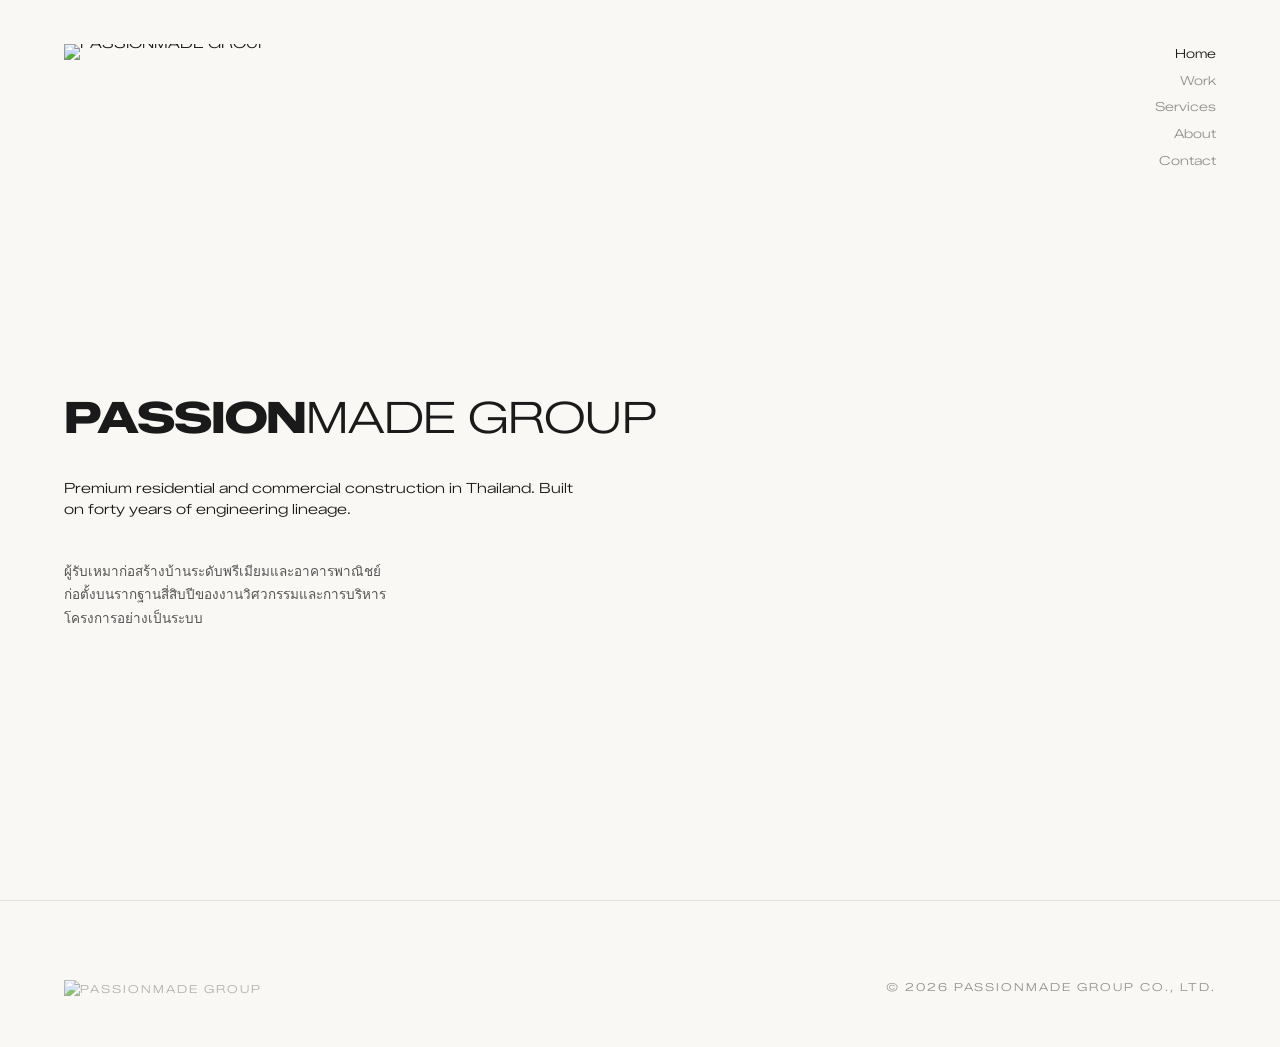
==== index.html @ 89d842db "Add files via upload" ====
<!doctype html>
<html lang="th">
<head>
<meta charset="utf-8">
<meta name="viewport" content="width=device-width, initial-scale=1">
<title>PASSIONMADE GROUP — Premium homes and commercial spaces, engineered.</title>
<link rel="icon" type="image/png" href="assets/logo-mark.png">
<link rel="preconnect" href="https://fonts.googleapis.com">
<link rel="preconnect" href="https://fonts.gstatic.com" crossorigin>
<link href="https://fonts.googleapis.com/css2?family=Zalando+Sans+Expanded:wght@300;500;900&display=swap" rel="stylesheet">
<link rel="stylesheet" href="site.css">
</head>
<body>

<header class="top-bar">
  <a href="index.html" class="brand" aria-label="PASSIONMADE GROUP — home">
    <img class="brand__mark" src="assets/logo-mark.png" alt="PASSIONMADE GROUP">
  </a>
  <nav class="top-nav" aria-label="Primary">
    <a href="index.html"    data-page="index.html">Home</a>
    <a href="work.html"     data-page="work.html">Work</a>
    <a href="services.html" data-page="services.html">Services</a>
    <a href="about.html"    data-page="about.html">About</a>
    <a href="contact.html"  data-page="contact.html">Contact</a>
  </nav>
</header>

<main class="page">
  <section class="intro">
    <div class="intro__inner">
      <h1 class="intro__wordmark"><span class="heavy">Passion</span>made Group</h1>
      <p class="intro__lede">
        Premium residential and commercial construction in Thailand. Built on forty years of engineering lineage.
      </p>
      <p class="intro__th">
        ผู้รับเหมาก่อสร้างบ้านระดับพรีเมียมและอาคารพาณิชย์ ก่อตั้งบนรากฐานสี่สิบปีของงานวิศวกรรมและการบริหารโครงการอย่างเป็นระบบ
      </p>
    </div>
  </section>
</main>

<footer class="foot">
  <a href="index.html" aria-label="PASSIONMADE GROUP — home">
    <img class="foot__mark" src="assets/logo-mark.png" alt="PASSIONMADE GROUP">
  </a>
  <span>© 2026 PASSIONMADE GROUP CO., LTD.</span>
</footer>

<script src="site.js"></script>
</body>
</html>
---- site.css ----
/* =========================================================
   PASSIONMADE GROUP — Shared stylesheet
   Used by all pages under /site/
   ========================================================= */

/* Fonts — local TTFs from design system */
@font-face {
  font-family: "Zalando Sans";
  src: url("fonts/ZalandoSans-Light.ttf") format("truetype");
  font-weight: 300; font-style: normal; font-display: swap;
}
@font-face {
  font-family: "Zalando Sans";
  src: url("fonts/ZalandoSans-Medium.ttf") format("truetype");
  font-weight: 500; font-style: normal; font-display: swap;
}
@font-face {
  font-family: "Zalando Sans";
  src: url("fonts/ZalandoSans-Bold.ttf") format("truetype");
  font-weight: 700; font-style: normal; font-display: swap;
}
@font-face {
  font-family: "Prompt";
  src: url("fonts/Prompt-Light.ttf") format("truetype");
  font-weight: 300; font-style: normal; font-display: swap;
}
@font-face {
  font-family: "Prompt";
  src: url("fonts/Prompt-Medium.ttf") format("truetype");
  font-weight: 500; font-style: normal; font-display: swap;
}

:root {
  --green: #013F32;
  --paper: #FAF8F4;
  --ink: #1A1A1A;
  --ink-2: #555555;
  --ink-3: #909090;
  --hairline: rgba(26, 26, 26, 0.10);

  --f-widescreen: "Zalando Sans Expanded", "Zalando Sans", "Helvetica Neue", Helvetica, Arial, sans-serif;
  --f-display: var(--f-widescreen);
  --f-body: var(--f-widescreen);
  --f-thai: "Prompt", "Zalando Sans", sans-serif;

  --ease: cubic-bezier(0.22, 1, 0.36, 1);
  --gutter: clamp(28px, 5vw, 80px);
}

* { box-sizing: border-box; margin: 0; padding: 0; }

html { scroll-behavior: smooth; }
@media (prefers-reduced-motion: reduce) {
  html { scroll-behavior: auto; }
  * { animation-duration: 0.001ms !important; transition-duration: 0.001ms !important; }
}

body {
  background: var(--paper);
  color: var(--ink);
  font-family: var(--f-body);
  font-weight: 300;
  font-size: 14px;
  line-height: 1.65;
  -webkit-font-smoothing: antialiased;
  -moz-osx-font-smoothing: grayscale;
  min-height: 100vh;
  display: flex;
  flex-direction: column;
}

img { display: block; max-width: 100%; height: auto; }
a { color: inherit; text-decoration: none; }
button { font: inherit; cursor: pointer; background: none; border: 0; color: inherit; }
ul { list-style: none; }

/* Page fade-in */
.page {
  opacity: 0;
  animation: pageIn 600ms var(--ease) forwards;
}
@keyframes pageIn { to { opacity: 1; } }
@media (prefers-reduced-motion: reduce) {
  .page { opacity: 1; animation: none; }
}

/* =========================================================
   TOP BAR
   ========================================================= */
.top-bar {
  position: fixed;
  top: 0; left: 0; right: 0;
  z-index: 50;
  padding: clamp(24px, 3.6vw, 44px) var(--gutter);
  display: flex;
  justify-content: space-between;
  align-items: flex-start;
  gap: 24px;
  pointer-events: none;
  background: transparent;
}
.top-bar > * { pointer-events: auto; }

.brand {
  display: inline-flex;
  align-items: center;
  line-height: 0;
}
.brand__mark {
  height: 22px;
  width: auto;
  display: block;
}

.top-nav {
  display: flex;
  flex-direction: column;
  align-items: flex-end;
  gap: 6px;
}
.top-nav a {
  font-family: var(--f-widescreen);
  font-size: 12.5px;
  font-weight: 300;
  letter-spacing: 0;
  color: var(--ink-3);
  transition: color 240ms var(--ease);
}
.top-nav a:hover,
.top-nav a.is-active {
  color: var(--ink);
}

/* =========================================================
   PAGE SHELL
   ========================================================= */
main.page {
  flex: 1;
  display: flex;
  flex-direction: column;
}

.section {
  max-width: 1600px;
  margin: 0 auto;
  width: 100%;
  padding: clamp(96px, 13vh, 140px) var(--gutter) clamp(64px, 8vh, 96px);
}
.section__head {
  margin-bottom: clamp(40px, 6vw, 72px);
}
.section__label {
  font-family: var(--f-widescreen);
  font-size: 14px;
  font-weight: 300;
  letter-spacing: 0.18em;
  text-transform: uppercase;
  color: var(--ink);
}
/* Smaller label for subsections within a page (e.g. side-rail headings) */
.sub__label {
  font-family: var(--f-widescreen);
  font-size: 14px;
  font-weight: 300;
  letter-spacing: 0.18em;
  text-transform: uppercase;
  color: var(--ink);
}

.eyebrow {
  font-family: var(--f-widescreen);
  font-size: 11.5px;
  font-weight: 300;
  letter-spacing: 0.18em;
  text-transform: uppercase;
  color: var(--ink);
}

/* =========================================================
   INTRO (index.html)
   ========================================================= */
.intro {
  flex: 1;
  min-height: 100vh;
  min-height: 100svh;
  padding: clamp(180px, 28vh, 360px) var(--gutter) clamp(96px, 14vh, 160px);
  display: flex;
  flex-direction: column;
  justify-content: center;
  max-width: 1600px;
  margin: 0 auto;
  width: 100%;
}
.intro__inner {
  display: flex;
  flex-direction: column;
  gap: clamp(24px, 3vw, 40px);
}
.intro__wordmark {
  font-family: var(--f-widescreen);
  font-size: clamp(28px, 3.4vw, 52px);
  line-height: 1;
  letter-spacing: -0.02em;
  color: var(--ink);
  text-transform: uppercase;
  font-weight: 300;
}
.intro__wordmark .heavy { font-weight: 900; letter-spacing: -0.025em; }
.intro__lede {
  font-family: var(--f-widescreen);
  font-size: clamp(14px, 1.1vw, 17px);
  font-weight: 300;
  line-height: 1.55;
  color: var(--ink);
  max-width: 44ch;
}
.intro__th {
  font-family: var(--f-thai);
  font-size: clamp(13.5px, 1.05vw, 15.5px);
  font-weight: 300;
  line-height: 1.75;
  color: var(--ink-2);
  max-width: 44ch;
}

/* =========================================================
   WORK (work.html) — case-study blocks
   ========================================================= */
.case {
  display: grid;
  grid-template-columns: minmax(220px, 1fr) 2fr 2fr;
  gap: clamp(20px, 3vw, 48px);
  align-items: start;
  padding: clamp(64px, 10vw, 160px) 0;
  border-top: 1px solid var(--hairline);
}
/* Foundation cases — single image, same width as a Selected-work image
   (sits in column 2; column 3 stays empty as breathing space). */
.case--single {
  grid-template-columns: minmax(220px, 1fr) 2fr 2fr;
}
.case--single .case__media {
  grid-column: 2 / 3;
}
/* Section group label — sits between groups of cases */
.cases__group-label {
  display: flex;
  align-items: baseline;
  justify-content: space-between;
  gap: 24px;
  margin: clamp(80px, 12vw, 160px) 0 clamp(28px, 3vw, 44px);
  padding-top: clamp(28px, 3vw, 44px);
  border-top: 1px solid var(--ink);
}
.cases__group-label:first-child { margin-top: 0; }
.cases__group-label .label {
  font-family: var(--f-widescreen);
  font-size: 14px;
  font-weight: 300;
  letter-spacing: 0.18em;
  text-transform: uppercase;
  color: var(--ink);
  line-height: 1;
}
.cases__group-label .note {
  font-family: var(--f-thai);
  font-size: 13px;
  font-weight: 300;
  color: var(--ink-2);
  max-width: 40ch;
  text-align: right;
}
/* When a case directly follows a group-label, drop its top border
   (the group-label already provides it) */
.cases__group-label + .case { border-top: 0; padding-top: clamp(28px, 4vw, 56px); }
.case:first-of-type { border-top: 0; }


.case__text {
  display: flex;
  flex-direction: column;
  gap: 28px;
  position: sticky;
  top: 76px;
}
.case__title {
  font-family: var(--f-widescreen);
  font-size: 12px;
  font-weight: 300;
  letter-spacing: 0.22em;
  text-transform: uppercase;
  color: var(--ink);
}
.case__body {
  display: flex;
  flex-direction: column;
  gap: 14px;
  font-family: var(--f-thai);
  font-size: 14px;
  font-weight: 300;
  line-height: 1.75;
  color: var(--ink-2);
  max-width: 36ch;
}
.case__meta {
  display: flex;
  flex-direction: column;
  gap: 14px;
}
.case__meta .row {
  display: flex;
  flex-direction: column;
  gap: 2px;
}
.case__meta .k {
  font-family: var(--f-widescreen);
  font-size: 11px;
  font-weight: 300;
  letter-spacing: 0.18em;
  text-transform: uppercase;
  color: var(--ink-3);
}
.case__meta .v {
  font-family: var(--f-widescreen);
  font-size: 13.5px;
  font-weight: 300;
  color: var(--ink);
}
.case__meta .v.th { font-family: var(--f-thai); color: var(--ink); }

.case__media {
  overflow: hidden;
  aspect-ratio: 4/5;
  background: rgba(26, 26, 26, 0.035);
  border: 1px solid var(--hairline);
}
.case__media img {
  width: 100%;
  height: 100%;
  object-fit: cover;
  transition: transform 900ms var(--ease);
}
.case:hover .case__media img { transform: scale(1.02); }

/* =========================================================
   SERVICES (services.html)
   ========================================================= */
.services-grid {
  display: grid;
  grid-template-columns: minmax(220px, 1fr) 3fr;
  gap: clamp(24px, 4vw, 64px);
  align-items: start;
  border-top: 1px solid var(--ink);
  padding-top: clamp(48px, 6vw, 80px);
}
.services-grid__head {
  position: sticky;
  top: 76px;
  display: flex;
  flex-direction: column;
  gap: 16px;
}
.services-grid__head .lede {
  font-family: var(--f-thai);
  font-size: 13.5px;
  font-weight: 300;
  line-height: 1.7;
  color: var(--ink-2);
  max-width: 28ch;
}
.services-list { display: flex; flex-direction: column; }
.services-list li {
  border-top: 1px solid var(--hairline);
}
.services-list li:last-child { border-bottom: 1px solid var(--hairline); }
.services-list a {
  display: grid;
  grid-template-columns: 40px 1fr;
  gap: 24px;
  align-items: baseline;
  padding: clamp(20px, 2vw, 28px) 0;
  font-family: var(--f-widescreen);
  font-weight: 300;
  font-size: clamp(20px, 2vw, 28px);
  letter-spacing: -0.01em;
  color: var(--ink);
  transition: color 240ms var(--ease);
}
.services-list a:hover { color: var(--green); }
.services-list .num {
  font-family: var(--f-widescreen);
  font-size: 12px;
  font-weight: 300;
  letter-spacing: 0.12em;
  color: var(--ink-3);
}
.services-list .arrow {
  font-size: 16px;
  color: var(--ink-3);
  transition: transform 320ms var(--ease), color 240ms var(--ease);
}
.services-list a:hover .arrow { transform: translateX(6px); color: var(--green); }

/* =========================================================
   ABOUT (about.html)
   ========================================================= */
.about-grid {
  display: grid;
  grid-template-columns: minmax(220px, 1fr) 3fr;
  gap: clamp(24px, 4vw, 64px);
  align-items: start;
  border-top: 1px solid var(--ink);
  padding-top: clamp(48px, 6vw, 80px);
}
.about-grid__label {
  position: sticky;
  top: 76px;
}
.about-col {
  display: flex;
  flex-direction: column;
  gap: 22px;
  max-width: 64ch;
}
.about-lede {
  font-family: var(--f-widescreen);
  font-size: clamp(22px, 2.2vw, 30px);
  font-weight: 300;
  line-height: 1.35;
  letter-spacing: -0.005em;
  color: var(--ink);
}
.about-lede .em {
  color: var(--green);
  font-style: italic;
}
.about-body {
  display: flex;
  flex-direction: column;
  gap: 14px;
  font-family: var(--f-thai);
  font-weight: 300;
  font-size: 14.5px;
  line-height: 1.75;
  color: var(--ink-2);
}
.about-body .em {
  color: var(--ink);
  font-weight: 500;
}

/* =========================================================
   CONTACT (contact.html)
   ========================================================= */
.contact-grid {
  display: grid;
  grid-template-columns: minmax(220px, 1fr) 3fr;
  gap: clamp(24px, 4vw, 64px);
  align-items: start;
  border-top: 1px solid var(--ink);
  padding-top: clamp(48px, 6vw, 80px);
}
.contact-grid__label {
  position: sticky;
  top: 76px;
}
.contact-cols {
  display: grid;
  grid-template-columns: 1fr 1fr;
  gap: clamp(40px, 5vw, 80px);
  max-width: 800px;
}
.contact-addr {
  display: flex;
  flex-direction: column;
  gap: 28px;
}
.contact-addr .block {
  display: flex;
  flex-direction: column;
  gap: 6px;
}
.contact-addr .k {
  font-family: var(--f-widescreen);
  font-size: 12px;
  font-weight: 300;
  color: var(--ink);
}
.contact-addr p,
.contact-addr a {
  font-family: var(--f-body);
  font-weight: 300;
  font-size: 14px;
  line-height: 1.55;
  color: var(--ink-2);
}
.contact-addr p.th { font-family: var(--f-thai); }
.contact-addr a {
  border-bottom: 1px solid transparent;
  transition: color 240ms var(--ease), border-color 240ms var(--ease);
}
.contact-addr a:hover { color: var(--green); border-bottom-color: var(--green); }

.contact-form {
  display: flex;
  flex-direction: column;
  gap: 22px;
}
.field { display: flex; flex-direction: column; gap: 6px; }
.field label {
  font-family: var(--f-widescreen);
  font-size: 12px;
  font-weight: 300;
  color: var(--ink);
}
.field input,
.field textarea {
  font-family: var(--f-body);
  font-size: 14px;
  font-weight: 300;
  color: var(--ink);
  background: transparent;
  border: 0;
  border-bottom: 1px solid var(--hairline);
  padding: 6px 0 10px;
  width: 100%;
  outline: none;
  resize: none;
  line-height: 1.5;
  transition: border-color 240ms var(--ease);
}
.field input::placeholder,
.field textarea::placeholder {
  color: var(--ink-3);
  font-family: var(--f-thai);
}
.field input:focus,
.field textarea:focus { border-bottom-color: var(--ink); }
.field textarea { min-height: 64px; }

.form-submit {
  align-self: flex-start;
  display: inline-flex;
  align-items: center;
  gap: 10px;
  margin-top: 6px;
  padding: 4px 0;
  font-family: var(--f-widescreen);
  font-size: 12px;
  font-weight: 300;
  letter-spacing: 0.18em;
  text-transform: uppercase;
  color: var(--ink);
  border-bottom: 1px solid var(--ink);
  transition: color 240ms var(--ease), border-color 240ms var(--ease), gap 240ms var(--ease);
}
.form-submit:hover { color: var(--green); border-bottom-color: var(--green); gap: 16px; }
.form-success {
  margin-top: 6px;
  display: none;
  font-family: var(--f-thai);
  font-size: 13.5px;
  font-weight: 300;
  color: var(--green);
}
.form-success.is-shown { display: block; }

/* =========================================================
   FOOTER
   ========================================================= */
.foot {
  max-width: 1600px;
  margin: 0 auto;
  width: 100%;
  padding: clamp(48px, 6vw, 80px) var(--gutter) clamp(36px, 4vw, 56px);
  display: flex;
  justify-content: space-between;
  align-items: flex-end;
  gap: 24px;
  border-top: 1px solid var(--hairline);
  font-family: var(--f-widescreen);
  font-size: 11px;
  font-weight: 300;
  letter-spacing: 0.18em;
  text-transform: uppercase;
  color: var(--ink-3);
}
.foot__mark {
  height: 16px;
  width: auto;
  opacity: 0.7;
}

/* =========================================================
   Responsive
   ========================================================= */
@media (max-width: 900px) {
  .case { grid-template-columns: 1fr 1fr; }
  .case__text { grid-column: 1 / -1; position: static; }
}
@media (max-width: 640px) {
  .case { grid-template-columns: 1fr; gap: 24px; }
  .case__media { aspect-ratio: 4/3; }
  .services-grid,
  .about-grid,
  .contact-grid { grid-template-columns: 1fr; }
  .services-grid__head,
  .about-grid__label,
  .contact-grid__label { position: static; }
  .contact-cols { grid-template-columns: 1fr; }
  .foot { flex-direction: column; align-items: flex-start; gap: 16px; }
}
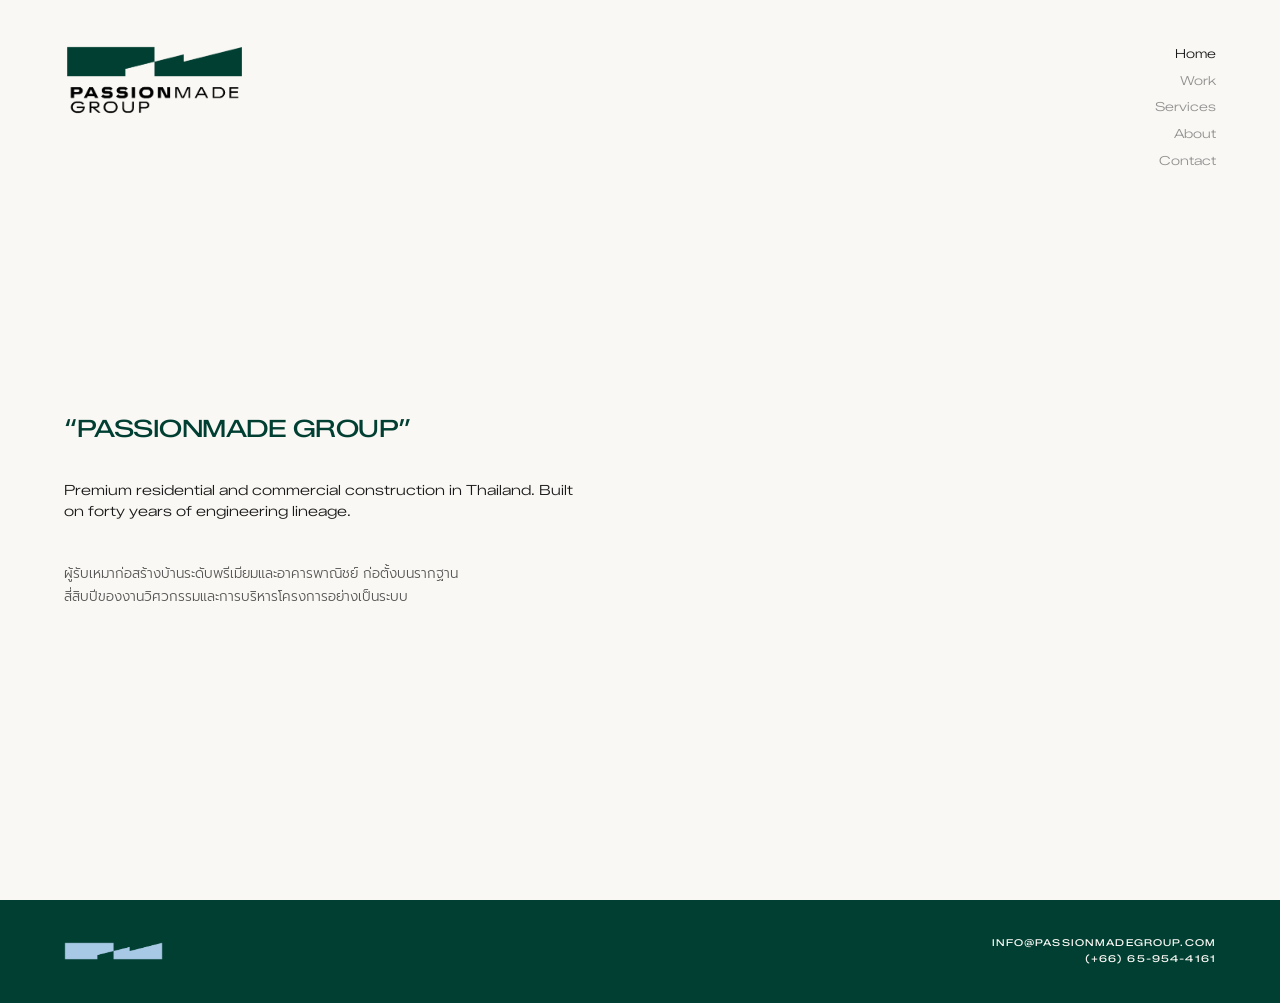
==== commit a5678385: "Add files via upload" ====
--- a/index.html
+++ b/index.html
@@ -13,8 +13,8 @@
 <body>
 
 <header class="top-bar">
-  <a href="index.html" class="brand" aria-label="PASSIONMADE GROUP — home">
-    <img class="brand__mark" src="assets/logo-mark.png" alt="PASSIONMADE GROUP">
+  <a href="index.html" class="brand brand--lockup" aria-label="PASSIONMADE GROUP — home">
+    <img class="brand__mark" src="assets/logo-lockup-green.png" alt="PASSIONMADE GROUP">
   </a>
   <nav class="top-nav" aria-label="Primary">
     <a href="index.html"    data-page="index.html">Home</a>
@@ -28,7 +28,7 @@
 <main class="page">
   <section class="intro">
     <div class="intro__inner">
-      <h1 class="intro__wordmark"><span class="heavy">Passion</span>made Group</h1>
+      <h1 class="intro__wordmark">“PASSIONMADE GROUP”</h1>
       <p class="intro__lede">
         Premium residential and commercial construction in Thailand. Built on forty years of engineering lineage.
       </p>
@@ -40,10 +40,15 @@
 </main>
 
 <footer class="foot">
-  <a href="index.html" aria-label="PASSIONMADE GROUP — home">
-    <img class="foot__mark" src="assets/logo-mark.png" alt="PASSIONMADE GROUP">
-  </a>
-  <span>© 2026 PASSIONMADE GROUP CO., LTD.</span>
+  <div class="foot__inner">
+    <a href="index.html" class="foot__brand" aria-label="PASSIONMADE GROUP — home">
+      <img class="foot__mark" src="assets/logo-mark-blue-clean.png" alt="PASSIONMADE GROUP">
+    </a>
+    <div class="foot__col" style="align-items: flex-end; text-align: right;">
+      <a href="mailto:info@passionmadegroup.com">info@passionmadegroup.com</a>
+      <a href="tel:+66659544161">(+66) 65-954-4161</a>
+    </div>
+  </div>
 </footer>
 
 <script src="site.js"></script>
--- a/site.css
+++ b/site.css
@@ -107,9 +107,16 @@
   line-height: 0;
 }
 .brand__mark {
-  height: 22px;
+  /* Per brand CI — mark is 6:1; height 32px keeps the bar balanced */
+  height: 32px;
   width: auto;
+  flex: none;
+  object-fit: contain;
   display: block;
+}
+/* On the Home page only, show the full lockup (mark + wordmark) instead */
+.brand--lockup .brand__mark {
+  height: 72px;
 }
 
 .top-nav {
@@ -151,8 +158,8 @@
 }
 .section__label {
   font-family: var(--f-widescreen);
-  font-size: 14px;
-  font-weight: 300;
+  font-size: 18px;
+  font-weight: 500;
   letter-spacing: 0.18em;
   text-transform: uppercase;
   color: var(--ink);
@@ -198,12 +205,12 @@
 }
 .intro__wordmark {
   font-family: var(--f-widescreen);
-  font-size: clamp(28px, 3.4vw, 52px);
+  font-size: 24px;
   line-height: 1;
   letter-spacing: -0.02em;
-  color: var(--ink);
-  text-transform: uppercase;
-  font-weight: 300;
+  color: var(--green);
+  text-transform: uppercase;
+  font-weight: 500;
 }
 .intro__wordmark .heavy { font-weight: 900; letter-spacing: -0.025em; }
 .intro__lede {
@@ -234,33 +241,34 @@
   padding: clamp(64px, 10vw, 160px) 0;
   border-top: 1px solid var(--hairline);
 }
-/* Foundation cases — single image, same width as a Selected-work image
-   (sits in column 2; column 3 stays empty as breathing space). */
+/* Foundation cases — single image, sized identically to a Selected-work tile.
+   Sits in column 2; column 3 stays empty as breathing space. */
 .case--single {
   grid-template-columns: minmax(220px, 1fr) 2fr 2fr;
 }
 .case--single .case__media {
   grid-column: 2 / 3;
 }
-/* Section group label — sits between groups of cases */
+/* Section group label — underlined heading between groups of cases */
 .cases__group-label {
   display: flex;
   align-items: baseline;
   justify-content: space-between;
   gap: 24px;
   margin: clamp(80px, 12vw, 160px) 0 clamp(28px, 3vw, 44px);
-  padding-top: clamp(28px, 3vw, 44px);
-  border-top: 1px solid var(--ink);
-}
-.cases__group-label:first-child { margin-top: 0; }
+}
+.cases__group-label:first-child,
+.section__head + .cases__group-label { margin-top: 0; }
 .cases__group-label .label {
   font-family: var(--f-widescreen);
   font-size: 14px;
-  font-weight: 300;
+  font-weight: 500;
   letter-spacing: 0.18em;
   text-transform: uppercase;
   color: var(--ink);
   line-height: 1;
+  padding-bottom: 6px;
+  border-bottom: 1px solid var(--ink);
 }
 .cases__group-label .note {
   font-family: var(--f-thai);
@@ -566,29 +574,58 @@
 .form-success.is-shown { display: block; }
 
 /* =========================================================
-   FOOTER
+   FOOTER — green panel, blue mark left, info columns right
    ========================================================= */
 .foot {
+  background: var(--green);
+  color: var(--paper);
+  width: 100%;
+  padding: clamp(24px, 3vw, 36px) var(--gutter);
+}
+.foot__inner {
   max-width: 1600px;
   margin: 0 auto;
-  width: 100%;
-  padding: clamp(48px, 6vw, 80px) var(--gutter) clamp(36px, 4vw, 56px);
   display: flex;
   justify-content: space-between;
-  align-items: flex-end;
-  gap: 24px;
-  border-top: 1px solid var(--hairline);
-  font-family: var(--f-widescreen);
-  font-size: 11px;
-  font-weight: 300;
-  letter-spacing: 0.18em;
-  text-transform: uppercase;
-  color: var(--ink-3);
-}
+  align-items: center;
+  gap: clamp(20px, 4vw, 56px);
+}
+.foot__brand { display: inline-flex; align-items: center; }
 .foot__mark {
-  height: 16px;
+  display: block;
+  height: 18px;
   width: auto;
-  opacity: 0.7;
+}
+.foot__col {
+  display: flex;
+  flex-direction: column;
+  gap: 2px;
+  font-family: var(--f-widescreen);
+  font-size: 9.5px;
+  font-weight: 500;
+  letter-spacing: 0.12em;
+  text-transform: uppercase;
+  line-height: 1.5;
+  color: var(--paper);
+}
+.foot__col a {
+  color: var(--paper);
+  transition: opacity 240ms var(--ease);
+}
+.foot__col a:hover { opacity: 0.75; }
+.foot__col .th {
+  font-family: var(--f-thai);
+  text-transform: none;
+  letter-spacing: 0;
+  font-size: 10.5px;
+}
+@media (max-width: 720px) {
+  .foot__inner {
+    flex-direction: column;
+    align-items: flex-start;
+    gap: 14px;
+  }
+  .foot__col { font-size: 9px; align-items: flex-start !important; }
 }
 
 /* =========================================================
@@ -608,5 +645,11 @@
   .about-grid__label,
   .contact-grid__label { position: static; }
   .contact-cols { grid-template-columns: 1fr; }
+  /* Mobile: separate the address from the form with a hairline + breathing space */
+  .contact-cols .contact-form {
+    border-top: 1px solid var(--hairline);
+    padding-top: clamp(28px, 6vw, 40px);
+    margin-top: clamp(4px, 2vw, 12px);
+  }
   .foot { flex-direction: column; align-items: flex-start; gap: 16px; }
 }
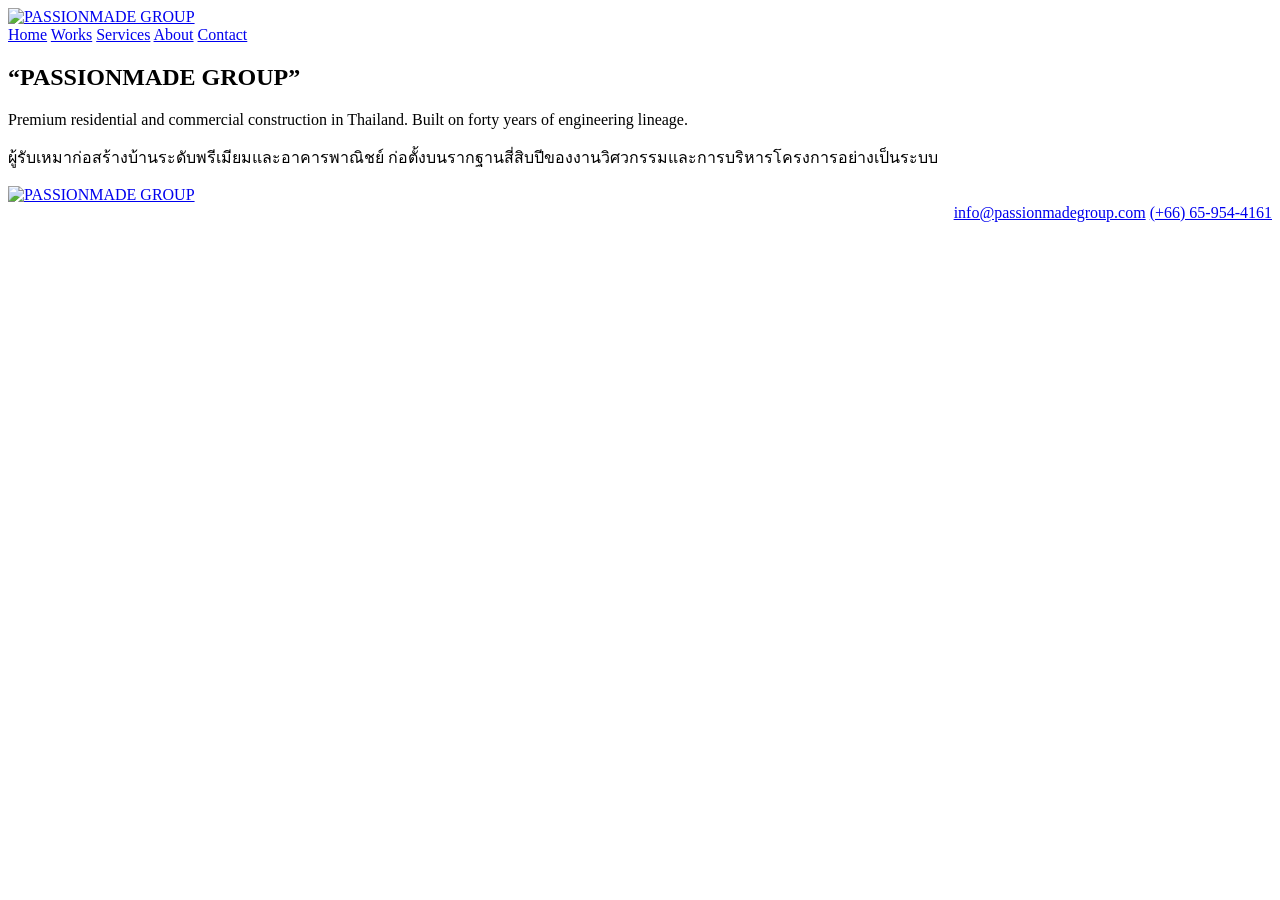
==== commit bc7cc5b7: "Add files via upload" ====
--- a/index.html
+++ b/index.html
@@ -4,22 +4,22 @@
 <meta charset="utf-8">
 <meta name="viewport" content="width=device-width, initial-scale=1">
 <title>PASSIONMADE GROUP — Premium homes and commercial spaces, engineered.</title>
-<link rel="icon" type="image/png" href="assets/logo-mark.png">
+<link rel="icon" type="image/png" href="../../20260517_r4/assets/logo-mark.png">
 <link rel="preconnect" href="https://fonts.googleapis.com">
 <link rel="preconnect" href="https://fonts.gstatic.com" crossorigin>
 <link href="https://fonts.googleapis.com/css2?family=Zalando+Sans+Expanded:wght@300;500;900&display=swap" rel="stylesheet">
-<link rel="stylesheet" href="site.css">
+<link rel="stylesheet" href="../../20260517_r4/site.css">
 </head>
 <body>
 
 <header class="top-bar">
   <a href="index.html" class="brand brand--lockup" aria-label="PASSIONMADE GROUP — home">
-    <img class="brand__mark" src="assets/logo-lockup-green.png" alt="PASSIONMADE GROUP">
+    <img class="brand__mark" src="../../20260517_r4/assets/logo-lockup-green.png" alt="PASSIONMADE GROUP">
   </a>
   <nav class="top-nav" aria-label="Primary">
     <a href="index.html"    data-page="index.html">Home</a>
-    <a href="work.html"     data-page="work.html">Work</a>
-    <a href="services.html" data-page="services.html">Services</a>
+    <a href="../../20260517_r4/work.html"     data-page="work.html">Works</a>
+    <a href="../../20260517_r4/services.html" data-page="services.html">Services</a>
     <a href="about.html"    data-page="about.html">About</a>
     <a href="contact.html"  data-page="contact.html">Contact</a>
   </nav>
@@ -42,7 +42,7 @@
 <footer class="foot">
   <div class="foot__inner">
     <a href="index.html" class="foot__brand" aria-label="PASSIONMADE GROUP — home">
-      <img class="foot__mark" src="assets/logo-mark-blue-clean.png" alt="PASSIONMADE GROUP">
+      <img class="foot__mark" src="../../20260517_r4/assets/logo-mark-blue-clean.png" alt="PASSIONMADE GROUP">
     </a>
     <div class="foot__col" style="align-items: flex-end; text-align: right;">
       <a href="mailto:info@passionmadegroup.com">info@passionmadegroup.com</a>
@@ -51,6 +51,6 @@
   </div>
 </footer>
 
-<script src="site.js"></script>
+<script src="../../20260517_r4/site.js"></script>
 </body>
 </html>
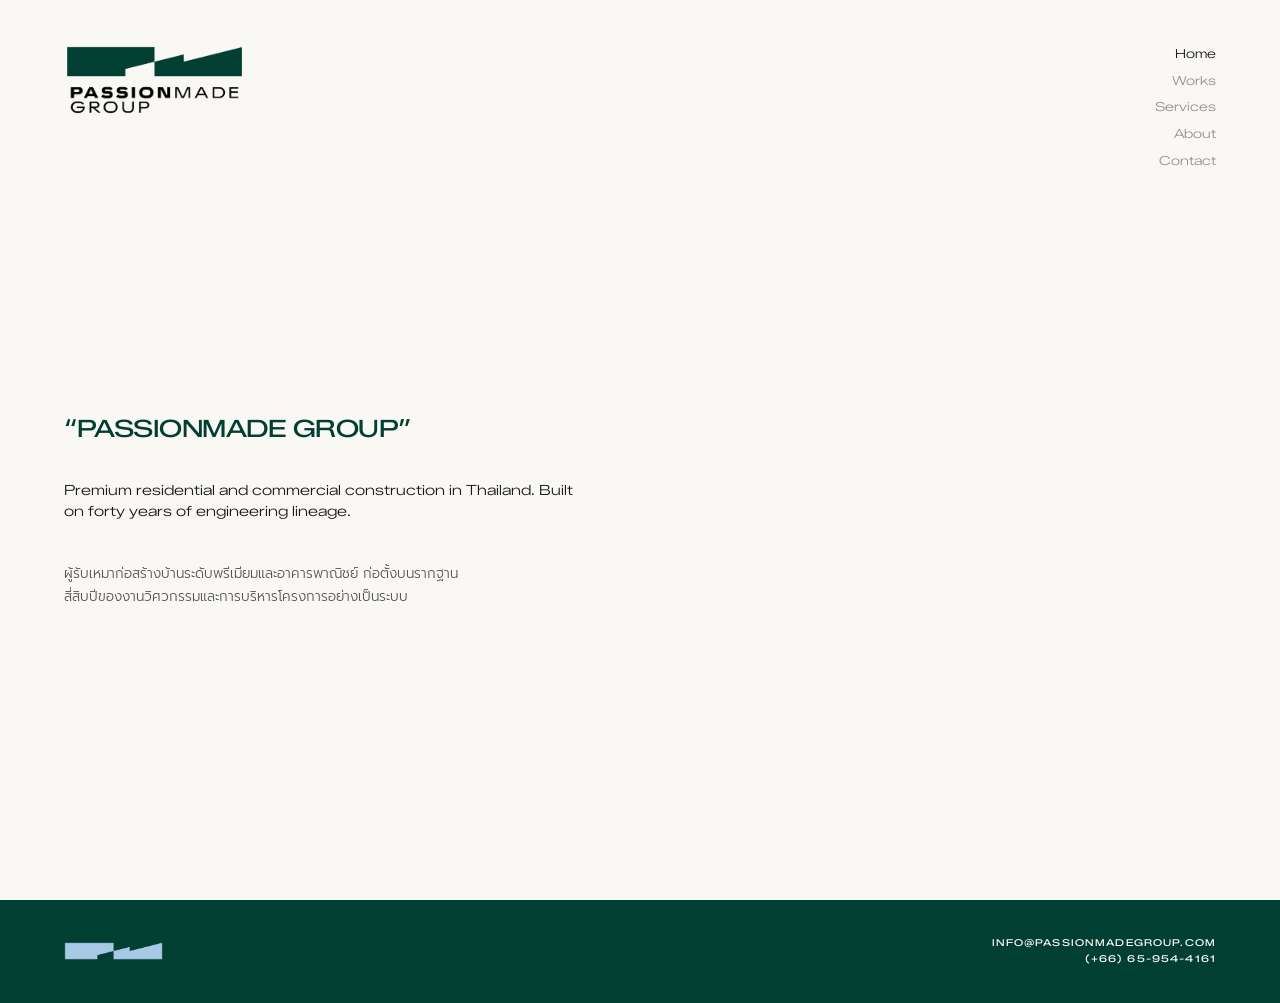
==== commit b6845b40: "Add files via upload" ====
--- a/index.html
+++ b/index.html
@@ -4,22 +4,22 @@
 <meta charset="utf-8">
 <meta name="viewport" content="width=device-width, initial-scale=1">
 <title>PASSIONMADE GROUP — Premium homes and commercial spaces, engineered.</title>
-<link rel="icon" type="image/png" href="../../20260517_r4/assets/logo-mark.png">
+<link rel="icon" type="image/png" href="assets/logo-mark.png">
 <link rel="preconnect" href="https://fonts.googleapis.com">
 <link rel="preconnect" href="https://fonts.gstatic.com" crossorigin>
 <link href="https://fonts.googleapis.com/css2?family=Zalando+Sans+Expanded:wght@300;500;900&display=swap" rel="stylesheet">
-<link rel="stylesheet" href="../../20260517_r4/site.css">
+<link rel="stylesheet" href="site.css">
 </head>
 <body>
 
 <header class="top-bar">
   <a href="index.html" class="brand brand--lockup" aria-label="PASSIONMADE GROUP — home">
-    <img class="brand__mark" src="../../20260517_r4/assets/logo-lockup-green.png" alt="PASSIONMADE GROUP">
+    <img class="brand__mark" src="assets/logo-lockup-green.png" alt="PASSIONMADE GROUP">
   </a>
   <nav class="top-nav" aria-label="Primary">
     <a href="index.html"    data-page="index.html">Home</a>
-    <a href="../../20260517_r4/work.html"     data-page="work.html">Works</a>
-    <a href="../../20260517_r4/services.html" data-page="services.html">Services</a>
+    <a href="work.html"     data-page="work.html">Works</a>
+    <a href="services.html" data-page="services.html">Services</a>
     <a href="about.html"    data-page="about.html">About</a>
     <a href="contact.html"  data-page="contact.html">Contact</a>
   </nav>
@@ -42,7 +42,7 @@
 <footer class="foot">
   <div class="foot__inner">
     <a href="index.html" class="foot__brand" aria-label="PASSIONMADE GROUP — home">
-      <img class="foot__mark" src="../../20260517_r4/assets/logo-mark-blue-clean.png" alt="PASSIONMADE GROUP">
+      <img class="foot__mark" src="assets/logo-mark-blue-clean.png" alt="PASSIONMADE GROUP">
     </a>
     <div class="foot__col" style="align-items: flex-end; text-align: right;">
       <a href="mailto:info@passionmadegroup.com">info@passionmadegroup.com</a>
@@ -51,6 +51,6 @@
   </div>
 </footer>
 
-<script src="../../20260517_r4/site.js"></script>
+<script src="site.js"></script>
 </body>
 </html>
--- a/site.css
+++ b/site.css
@@ -0,0 +1,683 @@
+/* =========================================================
+   PASSIONMADE GROUP — Shared stylesheet
+   Used by all pages under /site/
+   ========================================================= */
+
+/* Fonts — local TTFs from design system */
+@font-face {
+  font-family: "Zalando Sans";
+  src: url("fonts/ZalandoSans-Light.ttf") format("truetype");
+  font-weight: 300; font-style: normal; font-display: swap;
+}
+@font-face {
+  font-family: "Zalando Sans";
+  src: url("fonts/ZalandoSans-Medium.ttf") format("truetype");
+  font-weight: 500; font-style: normal; font-display: swap;
+}
+@font-face {
+  font-family: "Zalando Sans";
+  src: url("fonts/ZalandoSans-Bold.ttf") format("truetype");
+  font-weight: 700; font-style: normal; font-display: swap;
+}
+@font-face {
+  font-family: "Prompt";
+  src: url("fonts/Prompt-Light.ttf") format("truetype");
+  font-weight: 300; font-style: normal; font-display: swap;
+}
+@font-face {
+  font-family: "Prompt";
+  src: url("fonts/Prompt-Medium.ttf") format("truetype");
+  font-weight: 500; font-style: normal; font-display: swap;
+}
+
+:root {
+  --green: #013F32;
+  --paper: #FAF8F4;
+  --ink: #1A1A1A;
+  --ink-2: #555555;
+  --ink-3: #909090;
+  --hairline: rgba(26, 26, 26, 0.10);
+
+  --f-widescreen: "Zalando Sans Expanded", "Zalando Sans", "Helvetica Neue", Helvetica, Arial, sans-serif;
+  --f-display: var(--f-widescreen);
+  --f-body: var(--f-widescreen);
+  --f-thai: "Prompt", "Zalando Sans", sans-serif;
+
+  --ease: cubic-bezier(0.22, 1, 0.36, 1);
+  --gutter: clamp(28px, 5vw, 80px);
+}
+
+* { box-sizing: border-box; margin: 0; padding: 0; }
+
+html { scroll-behavior: smooth; }
+@media (prefers-reduced-motion: reduce) {
+  html { scroll-behavior: auto; }
+  * { animation-duration: 0.001ms !important; transition-duration: 0.001ms !important; }
+}
+
+body {
+  background: var(--paper);
+  color: var(--ink);
+  font-family: var(--f-body);
+  font-weight: 300;
+  font-size: 14px;
+  line-height: 1.65;
+  -webkit-font-smoothing: antialiased;
+  -moz-osx-font-smoothing: grayscale;
+  min-height: 100vh;
+  display: flex;
+  flex-direction: column;
+}
+
+img { display: block; max-width: 100%; height: auto; }
+a { color: inherit; text-decoration: none; }
+button { font: inherit; cursor: pointer; background: none; border: 0; color: inherit; }
+ul { list-style: none; }
+
+/* Page fade-in */
+.page {
+  opacity: 0;
+  animation: pageIn 600ms var(--ease) forwards;
+}
+@keyframes pageIn { to { opacity: 1; } }
+@media (prefers-reduced-motion: reduce) {
+  .page { opacity: 1; animation: none; }
+}
+
+/* =========================================================
+   TOP BAR
+   ========================================================= */
+.top-bar {
+  position: fixed;
+  top: 0; left: 0; right: 0;
+  z-index: 50;
+  padding: clamp(24px, 3.6vw, 44px) var(--gutter);
+  display: flex;
+  justify-content: space-between;
+  align-items: flex-start;
+  gap: 24px;
+  pointer-events: none;
+  background: transparent;
+}
+.top-bar > * { pointer-events: auto; }
+
+.brand {
+  display: inline-flex;
+  align-items: center;
+  line-height: 0;
+}
+.brand__mark {
+  /* Per brand CI — mark is 6:1; height 32px keeps the bar balanced */
+  height: 32px;
+  width: auto;
+  flex: none;
+  object-fit: contain;
+  display: block;
+}
+/* On the Home page only, show the full lockup (mark + wordmark) instead */
+.brand--lockup .brand__mark {
+  height: 72px;
+}
+
+.top-nav {
+  display: flex;
+  flex-direction: column;
+  align-items: flex-end;
+  gap: 6px;
+}
+.top-nav a {
+  font-family: var(--f-widescreen);
+  font-size: 12.5px;
+  font-weight: 300;
+  letter-spacing: 0;
+  color: var(--ink-3);
+  transition: color 240ms var(--ease);
+}
+.top-nav a:hover,
+.top-nav a.is-active {
+  color: var(--ink);
+}
+
+/* =========================================================
+   PAGE SHELL
+   ========================================================= */
+main.page {
+  flex: 1;
+  display: flex;
+  flex-direction: column;
+}
+
+.section {
+  max-width: 1600px;
+  margin: 0 auto;
+  width: 100%;
+  padding: clamp(96px, 13vh, 140px) var(--gutter) clamp(64px, 8vh, 96px);
+}
+.section__head {
+  margin-bottom: clamp(40px, 6vw, 72px);
+}
+.section__label {
+  font-family: var(--f-widescreen);
+  font-size: 18px;
+  font-weight: 500;
+  letter-spacing: 0.18em;
+  text-transform: uppercase;
+  color: var(--ink);
+}
+/* Smaller label for subsections within a page (e.g. side-rail headings) */
+.sub__label {
+  font-family: var(--f-widescreen);
+  font-size: 14px;
+  font-weight: 300;
+  letter-spacing: 0.18em;
+  text-transform: uppercase;
+  color: var(--ink);
+}
+
+.eyebrow {
+  font-family: var(--f-widescreen);
+  font-size: 11.5px;
+  font-weight: 300;
+  letter-spacing: 0.18em;
+  text-transform: uppercase;
+  color: var(--ink);
+}
+
+/* =========================================================
+   INTRO (index.html)
+   ========================================================= */
+.intro {
+  flex: 1;
+  min-height: 100vh;
+  min-height: 100svh;
+  padding: clamp(180px, 28vh, 360px) var(--gutter) clamp(96px, 14vh, 160px);
+  display: flex;
+  flex-direction: column;
+  justify-content: center;
+  max-width: 1600px;
+  margin: 0 auto;
+  width: 100%;
+}
+.intro__inner {
+  display: flex;
+  flex-direction: column;
+  gap: clamp(24px, 3vw, 40px);
+}
+.intro__wordmark {
+  font-family: var(--f-widescreen);
+  font-size: 24px;
+  line-height: 1;
+  letter-spacing: -0.02em;
+  color: var(--green);
+  text-transform: uppercase;
+  font-weight: 500;
+}
+.intro__wordmark .heavy { font-weight: 900; letter-spacing: -0.025em; }
+.intro__lede {
+  font-family: var(--f-widescreen);
+  font-size: clamp(14px, 1.1vw, 17px);
+  font-weight: 300;
+  line-height: 1.55;
+  color: var(--ink);
+  max-width: 44ch;
+}
+.intro__th {
+  font-family: var(--f-thai);
+  font-size: clamp(13.5px, 1.05vw, 15.5px);
+  font-weight: 300;
+  line-height: 1.75;
+  color: var(--ink-2);
+  max-width: 44ch;
+}
+
+/* =========================================================
+   WORK (work.html) — case-study blocks
+   ========================================================= */
+.case {
+  display: grid;
+  grid-template-columns: minmax(220px, 1fr) 2fr 2fr;
+  gap: clamp(20px, 3vw, 48px);
+  align-items: start;
+  padding: clamp(64px, 10vw, 160px) 0;
+  border-top: 1px solid var(--hairline);
+}
+/* Foundation cases — single image, sized identically to a Selected-work tile.
+   Sits in column 2; column 3 stays empty as breathing space. */
+.case--single {
+  grid-template-columns: minmax(220px, 1fr) 2fr 2fr;
+}
+.case--single .case__media {
+  grid-column: 2 / 3;
+}
+/* Section group label — underlined heading between groups of cases */
+.cases__group-label {
+  display: flex;
+  align-items: baseline;
+  justify-content: space-between;
+  gap: 24px;
+  margin: clamp(80px, 12vw, 160px) 0 clamp(28px, 3vw, 44px);
+}
+/* First group sits right under the page header — reset top margin,
+   add the same hairline rule the other pages have above their grids */
+.cases__group-label:first-child,
+.section__head + .cases__group-label {
+  margin-top: 0;
+  border-top: 1px solid var(--ink);
+  padding-top: clamp(48px, 6vw, 80px);
+}
+.cases__group-label .label {
+  font-family: var(--f-widescreen);
+  font-size: 14px;
+  font-weight: 500;
+  letter-spacing: 0.18em;
+  text-transform: uppercase;
+  color: var(--ink);
+  line-height: 1;
+  padding-bottom: 6px;
+  border-bottom: 1px solid var(--ink);
+}
+.cases__group-label .note {
+  font-family: var(--f-thai);
+  font-size: 13px;
+  font-weight: 300;
+  color: var(--ink-2);
+  max-width: 40ch;
+  text-align: right;
+}
+/* When a case directly follows a group-label, drop its top border
+   (the group-label already provides it) */
+.cases__group-label + .case { border-top: 0; padding-top: clamp(28px, 4vw, 56px); }
+.case:first-of-type { border-top: 0; }
+
+
+.case__text {
+  display: flex;
+  flex-direction: column;
+  gap: 28px;
+  position: sticky;
+  top: 76px;
+}
+.case__title {
+  font-family: var(--f-widescreen);
+  font-size: 12px;
+  font-weight: 300;
+  letter-spacing: 0.22em;
+  text-transform: uppercase;
+  color: var(--ink);
+}
+.case__body {
+  display: flex;
+  flex-direction: column;
+  gap: 14px;
+  font-family: var(--f-thai);
+  font-size: 14px;
+  font-weight: 300;
+  line-height: 1.75;
+  color: var(--ink-2);
+  max-width: 36ch;
+}
+.case__meta {
+  display: flex;
+  flex-direction: column;
+  gap: 14px;
+}
+.case__meta .row {
+  display: flex;
+  flex-direction: column;
+  gap: 2px;
+}
+.case__meta .k {
+  font-family: var(--f-widescreen);
+  font-size: 11px;
+  font-weight: 300;
+  letter-spacing: 0.18em;
+  text-transform: uppercase;
+  color: var(--ink-3);
+}
+.case__meta .v {
+  font-family: var(--f-widescreen);
+  font-size: 13.5px;
+  font-weight: 300;
+  color: var(--ink);
+}
+.case__meta .v.th { font-family: var(--f-thai); color: var(--ink); }
+
+.case__media {
+  overflow: hidden;
+  aspect-ratio: 4/5;
+  background: rgba(26, 26, 26, 0.035);
+  border: 1px solid var(--hairline);
+}
+.case__media img {
+  width: 100%;
+  height: 100%;
+  object-fit: cover;
+  transition: transform 900ms var(--ease);
+}
+.case:hover .case__media img { transform: scale(1.02); }
+
+/* =========================================================
+   SERVICES (services.html)
+   ========================================================= */
+.services-grid {
+  display: grid;
+  grid-template-columns: minmax(220px, 1fr) 3fr;
+  gap: clamp(24px, 4vw, 64px);
+  align-items: start;
+  border-top: 1px solid var(--ink);
+  padding-top: clamp(48px, 6vw, 80px);
+}
+.services-grid__head {
+  position: sticky;
+  top: 76px;
+  display: flex;
+  flex-direction: column;
+  gap: 16px;
+}
+.services-grid__head .lede {
+  font-family: var(--f-thai);
+  font-size: 13.5px;
+  font-weight: 300;
+  line-height: 1.7;
+  color: var(--ink-2);
+  max-width: 28ch;
+}
+.services-list { display: flex; flex-direction: column; }
+.services-list li {
+  border-top: 1px solid var(--hairline);
+}
+.services-list li:last-child { border-bottom: 1px solid var(--hairline); }
+.services-list a {
+  display: grid;
+  grid-template-columns: 40px 1fr;
+  gap: 24px;
+  align-items: baseline;
+  padding: clamp(20px, 2vw, 28px) 0;
+  font-family: var(--f-widescreen);
+  font-weight: 300;
+  font-size: clamp(20px, 2vw, 28px);
+  letter-spacing: -0.01em;
+  color: var(--ink);
+  transition: color 240ms var(--ease);
+}
+.services-list a:hover { color: var(--green); }
+.services-list .num {
+  font-family: var(--f-widescreen);
+  font-size: 12px;
+  font-weight: 300;
+  letter-spacing: 0.12em;
+  color: var(--ink-3);
+}
+.services-list .arrow {
+  font-size: 16px;
+  color: var(--ink-3);
+  transition: transform 320ms var(--ease), color 240ms var(--ease);
+}
+.services-list a:hover .arrow { transform: translateX(6px); color: var(--green); }
+
+/* =========================================================
+   ABOUT (about.html)
+   ========================================================= */
+.about-grid {
+  display: grid;
+  grid-template-columns: minmax(220px, 1fr) 3fr;
+  gap: clamp(24px, 4vw, 64px);
+  align-items: start;
+  border-top: 1px solid var(--ink);
+  padding-top: clamp(48px, 6vw, 80px);
+}
+.about-grid__label {
+  position: sticky;
+  top: 76px;
+}
+.about-col {
+  display: flex;
+  flex-direction: column;
+  gap: 22px;
+  max-width: 64ch;
+}
+.about-lede {
+  font-family: var(--f-widescreen);
+  font-size: clamp(22px, 2.2vw, 30px);
+  font-weight: 300;
+  line-height: 1.35;
+  letter-spacing: -0.005em;
+  color: var(--ink);
+}
+.about-lede .em {
+  color: var(--green);
+  font-style: italic;
+}
+.about-body {
+  display: flex;
+  flex-direction: column;
+  gap: 14px;
+  font-family: var(--f-thai);
+  font-weight: 300;
+  font-size: 14.5px;
+  line-height: 1.75;
+  color: var(--ink-2);
+}
+.about-body .em {
+  color: var(--ink);
+  font-weight: 500;
+}
+
+/* =========================================================
+   CONTACT (contact.html)
+   ========================================================= */
+.contact-grid {
+  display: grid;
+  grid-template-columns: minmax(220px, 1fr) 3fr;
+  gap: clamp(24px, 4vw, 64px);
+  align-items: start;
+  border-top: 1px solid var(--ink);
+  padding-top: clamp(48px, 6vw, 80px);
+}
+.contact-grid__label {
+  position: sticky;
+  top: 76px;
+}
+.contact-cols {
+  display: grid;
+  grid-template-columns: 1fr 1fr;
+  gap: clamp(40px, 5vw, 80px);
+  max-width: 800px;
+}
+.contact-addr {
+  display: flex;
+  flex-direction: column;
+  gap: 28px;
+}
+.contact-addr .block {
+  display: flex;
+  flex-direction: column;
+  gap: 6px;
+}
+.contact-addr .k {
+  font-family: var(--f-widescreen);
+  font-size: 12px;
+  font-weight: 300;
+  color: var(--ink);
+}
+.contact-addr p,
+.contact-addr a {
+  font-family: var(--f-body);
+  font-weight: 300;
+  font-size: 14px;
+  line-height: 1.55;
+  color: var(--ink-2);
+}
+.contact-addr p.th { font-family: var(--f-thai); }
+.contact-addr a {
+  border-bottom: 1px solid transparent;
+  transition: color 240ms var(--ease), border-color 240ms var(--ease);
+}
+.contact-addr a:hover { color: var(--green); border-bottom-color: var(--green); }
+
+.contact-form {
+  display: flex;
+  flex-direction: column;
+  gap: 22px;
+}
+.field { display: flex; flex-direction: column; gap: 6px; }
+.field label {
+  font-family: var(--f-widescreen);
+  font-size: 12px;
+  font-weight: 300;
+  color: var(--ink);
+}
+.field input,
+.field textarea {
+  font-family: var(--f-body);
+  font-size: 14px;
+  font-weight: 300;
+  color: var(--ink);
+  background: transparent;
+  border: 0;
+  border-bottom: 1px solid var(--hairline);
+  padding: 6px 0 10px;
+  width: 100%;
+  outline: none;
+  resize: none;
+  line-height: 1.5;
+  transition: border-color 240ms var(--ease);
+}
+.field input::placeholder,
+.field textarea::placeholder {
+  color: var(--ink-3);
+  font-family: var(--f-thai);
+}
+.field input:focus,
+.field textarea:focus { border-bottom-color: var(--ink); }
+.field textarea { min-height: 64px; }
+
+.form-submit {
+  align-self: flex-start;
+  display: inline-flex;
+  align-items: center;
+  gap: 10px;
+  margin-top: 6px;
+  padding: 4px 0;
+  font-family: var(--f-widescreen);
+  font-size: 12px;
+  font-weight: 300;
+  letter-spacing: 0.18em;
+  text-transform: uppercase;
+  color: var(--ink);
+  border-bottom: 1px solid var(--ink);
+  transition: color 240ms var(--ease), border-color 240ms var(--ease), gap 240ms var(--ease);
+}
+.form-submit:hover { color: var(--green); border-bottom-color: var(--green); gap: 16px; }
+.form-success {
+  margin-top: 6px;
+  display: none;
+  font-family: var(--f-thai);
+  font-size: 13.5px;
+  font-weight: 300;
+  color: var(--green);
+}
+.form-success.is-shown { display: block; }
+
+/* =========================================================
+   FOOTER — green panel, blue mark left, info columns right
+   ========================================================= */
+.foot {
+  background: var(--green);
+  color: var(--paper);
+  width: 100%;
+  padding: clamp(24px, 3vw, 36px) var(--gutter);
+}
+.foot__inner {
+  max-width: 1600px;
+  margin: 0 auto;
+  display: flex;
+  justify-content: space-between;
+  align-items: center;
+  gap: clamp(20px, 4vw, 56px);
+}
+.foot__brand { display: inline-flex; align-items: center; }
+.foot__mark {
+  display: block;
+  height: 18px;
+  width: auto;
+}
+.foot__col {
+  display: flex;
+  flex-direction: column;
+  gap: 2px;
+  font-family: var(--f-widescreen);
+  font-size: 9.5px;
+  font-weight: 500;
+  letter-spacing: 0.12em;
+  text-transform: uppercase;
+  line-height: 1.5;
+  color: var(--paper);
+}
+.foot__col a {
+  color: var(--paper);
+  transition: opacity 240ms var(--ease);
+}
+.foot__col a:hover { opacity: 0.75; }
+.foot__col .th {
+  font-family: var(--f-thai);
+  text-transform: none;
+  letter-spacing: 0;
+  font-size: 10.5px;
+}
+@media (max-width: 720px) {
+  .foot__inner {
+    flex-direction: column;
+    align-items: flex-start;
+    gap: 14px;
+  }
+  .foot__col { font-size: 9px; align-items: flex-start !important; }
+}
+
+/* =========================================================
+   Responsive
+   ========================================================= */
+@media (max-width: 720px) {
+  /* Tighter top bar + horizontal nav on mobile so it doesn't eat
+     180+px of vertical space hiding section headers underneath. */
+  .top-bar {
+    padding: 16px var(--gutter);
+    align-items: center;
+  }
+  .top-nav {
+    flex-direction: row;
+    gap: clamp(14px, 3vw, 22px);
+    align-items: center;
+  }
+  .top-nav a { font-size: 11px; letter-spacing: 0.06em; padding: 4px 0; }
+  .brand__mark { height: 24px; }
+  .brand--lockup .brand__mark { height: 36px; }
+  /* Reduce the top hero padding on Home so the lockup doesn't get
+     pushed way down a short mobile viewport. */
+  .intro { padding-top: clamp(96px, 18vh, 160px); }
+}
+@media (max-width: 900px) {
+  .case { grid-template-columns: 1fr 1fr; }
+  .case__text { grid-column: 1 / -1; position: static; }
+}
+@media (max-width: 640px) {
+  .case { grid-template-columns: 1fr; gap: 24px; }
+  .case__media { aspect-ratio: 4/3; }
+  /* Foundation cases — reset the desktop column placement so the
+     image takes the full mobile row, same as Selected works. */
+  .case--single .case__media { grid-column: 1 / -1; }
+  .services-grid,
+  .about-grid,
+  .contact-grid { grid-template-columns: 1fr; }
+  .services-grid__head,
+  .about-grid__label,
+  .contact-grid__label { position: static; }
+  .contact-cols { grid-template-columns: 1fr; }
+  /* Mobile: separate the address from the form with a hairline + breathing space */
+  .contact-cols .contact-form {
+    border-top: 1px solid var(--hairline);
+    padding-top: clamp(28px, 6vw, 40px);
+    margin-top: clamp(4px, 2vw, 12px);
+  }
+  .foot { flex-direction: column; align-items: flex-start; gap: 16px; }
+}
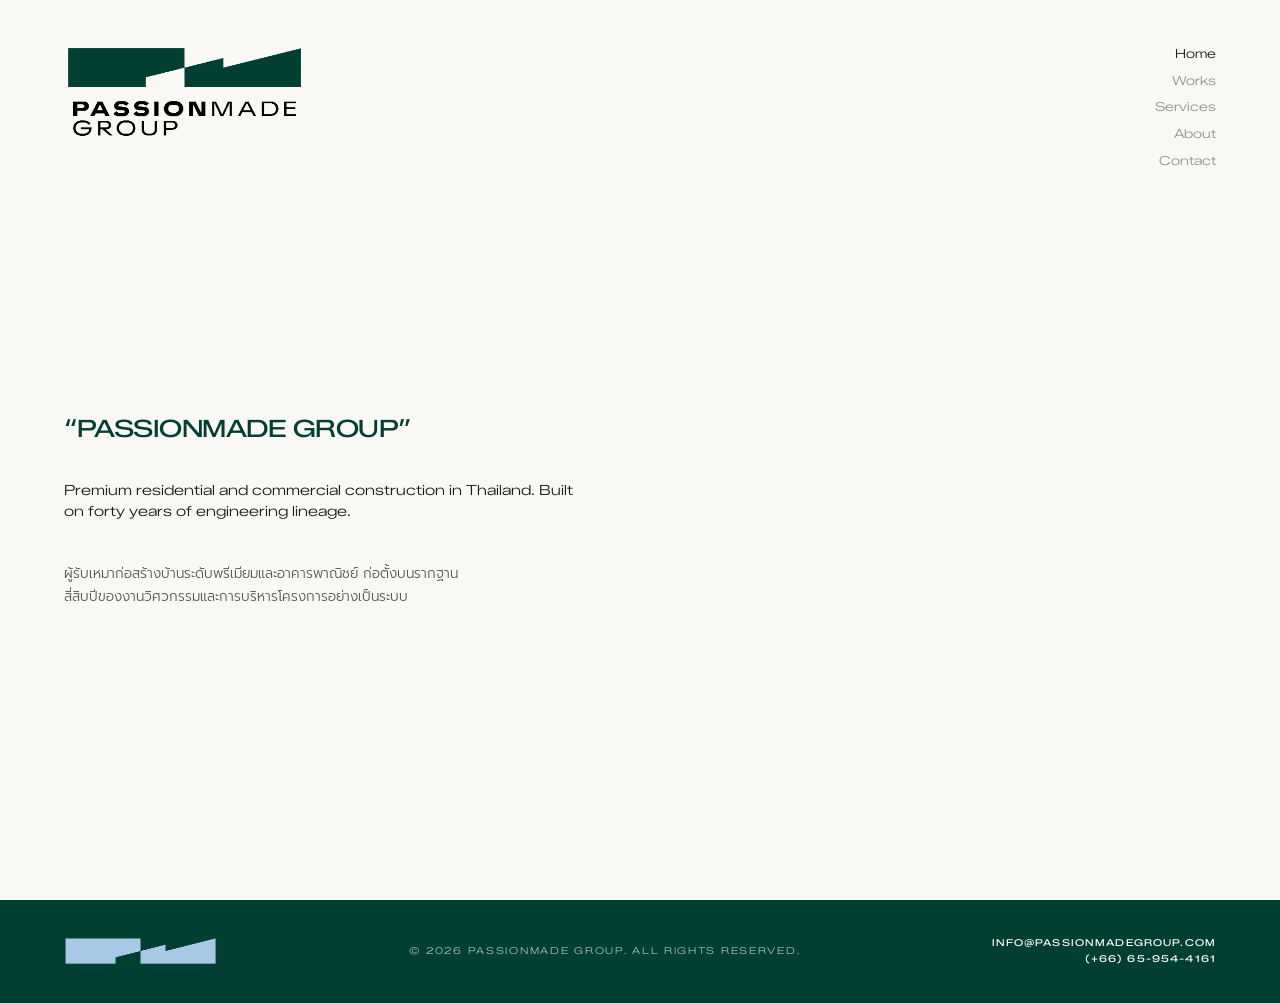
==== commit d05ae14a: "Add files via upload" ====
--- a/index.html
+++ b/index.html
@@ -16,6 +16,7 @@
   <a href="index.html" class="brand brand--lockup" aria-label="PASSIONMADE GROUP — home">
     <img class="brand__mark" src="assets/logo-lockup-green.png" alt="PASSIONMADE GROUP">
   </a>
+  <button class="nav__toggle" type="button" aria-label="Toggle menu" aria-expanded="false"><span class="nav__toggle__icon"><span></span></span></button>
   <nav class="top-nav" aria-label="Primary">
     <a href="index.html"    data-page="index.html">Home</a>
     <a href="work.html"     data-page="work.html">Works</a>
@@ -44,6 +45,7 @@
     <a href="index.html" class="foot__brand" aria-label="PASSIONMADE GROUP — home">
       <img class="foot__mark" src="assets/logo-mark-blue-clean.png" alt="PASSIONMADE GROUP">
     </a>
+    <span class="foot__copy">© 2026 PASSIONMADE GROUP. All rights reserved.</span>
     <div class="foot__col" style="align-items: flex-end; text-align: right;">
       <a href="mailto:info@passionmadegroup.com">info@passionmadegroup.com</a>
       <a href="tel:+66659544161">(+66) 65-954-4161</a>
--- a/site.css
+++ b/site.css
@@ -96,10 +96,9 @@
   justify-content: space-between;
   align-items: flex-start;
   gap: 24px;
-  pointer-events: none;
-  background: transparent;
-}
-.top-bar > * { pointer-events: auto; }
+  /* Solid paper background so content scrolling underneath doesn't bleed through. */
+  background: var(--paper);
+}
 
 .brand {
   display: inline-flex;
@@ -107,8 +106,8 @@
   line-height: 0;
 }
 .brand__mark {
-  /* Per brand CI — mark is 6:1; height 32px keeps the bar balanced */
-  height: 32px;
+  /* Per brand CI — mark is 6:1; height 48px keeps the bar balanced */
+  height: 48px;
   width: auto;
   flex: none;
   object-fit: contain;
@@ -116,8 +115,53 @@
 }
 /* On the Home page only, show the full lockup (mark + wordmark) instead */
 .brand--lockup .brand__mark {
-  height: 72px;
-}
+  height: 96px;
+}
+
+/* Hamburger toggle button — hidden on desktop, shown on mobile */
+.nav__toggle {
+  display: none;
+  width: 36px;
+  height: 36px;
+  align-items: center;
+  justify-content: center;
+  background: transparent;
+  border: 0;
+  cursor: pointer;
+  color: var(--ink);
+  -webkit-tap-highlight-color: transparent;
+}
+.nav__toggle__icon {
+  position: relative;
+  display: block;
+  width: 22px;
+  height: 14px;
+}
+.nav__toggle__icon::before,
+.nav__toggle__icon::after,
+.nav__toggle__icon span {
+  content: "";
+  position: absolute;
+  left: 0;
+  right: 0;
+  height: 1.5px;
+  background: currentColor;
+  transition: transform 240ms var(--ease), opacity 200ms var(--ease), top 240ms var(--ease), bottom 240ms var(--ease);
+}
+.nav__toggle__icon::before { top: 0; }
+.nav__toggle__icon span    { top: 50%; transform: translateY(-50%); display: block; }
+.nav__toggle__icon::after  { bottom: 0; }
+/* X state when nav is open */
+.top-bar[data-nav-open="true"] .nav__toggle__icon::before {
+  top: 50%;
+  transform: translateY(-50%) rotate(45deg);
+}
+.top-bar[data-nav-open="true"] .nav__toggle__icon::after {
+  bottom: auto;
+  top: 50%;
+  transform: translateY(-50%) rotate(-45deg);
+}
+.top-bar[data-nav-open="true"] .nav__toggle__icon span { opacity: 0; }
 
 .top-nav {
   display: flex;
@@ -151,7 +195,8 @@
   max-width: 1600px;
   margin: 0 auto;
   width: 100%;
-  padding: clamp(96px, 13vh, 140px) var(--gutter) clamp(64px, 8vh, 96px);
+  /* Increased top padding to clear the now-opaque fixed top-bar */
+  padding: clamp(120px, 16vh, 180px) var(--gutter) clamp(64px, 8vh, 96px);
 }
 .section__head {
   margin-bottom: clamp(40px, 6vw, 72px);
@@ -599,7 +644,7 @@
 .foot__brand { display: inline-flex; align-items: center; }
 .foot__mark {
   display: block;
-  height: 18px;
+  height: 28px;
   width: auto;
 }
 .foot__col {
@@ -624,6 +669,17 @@
   text-transform: none;
   letter-spacing: 0;
   font-size: 10.5px;
+}
+.foot__copy {
+  font-family: var(--f-widescreen);
+  font-size: 9.5px;
+  font-weight: 300;
+  letter-spacing: 0.18em;
+  text-transform: uppercase;
+  color: var(--paper);
+  opacity: 0.7;
+  text-align: center;
+  white-space: nowrap;
 }
 @media (max-width: 720px) {
   .foot__inner {
@@ -632,29 +688,57 @@
     gap: 14px;
   }
   .foot__col { font-size: 9px; align-items: flex-start !important; }
+  .foot__copy {
+    font-size: 9px;
+    white-space: normal;
+    text-align: left;
+    letter-spacing: 0.12em;
+  }
 }
 
 /* =========================================================
    Responsive
    ========================================================= */
 @media (max-width: 720px) {
-  /* Tighter top bar + horizontal nav on mobile so it doesn't eat
-     180+px of vertical space hiding section headers underneath. */
+  /* Hamburger replaces the inline nav on mobile */
   .top-bar {
-    padding: 16px var(--gutter);
+    padding: 14px var(--gutter);
     align-items: center;
   }
+  .nav__toggle { display: inline-flex; }
   .top-nav {
-    flex-direction: row;
-    gap: clamp(14px, 3vw, 22px);
-    align-items: center;
+    position: fixed;
+    top: 0; left: 0; right: 0;
+    background: var(--paper);
+    padding: 96px var(--gutter) 48px;
+    flex-direction: column;
+    align-items: flex-start;
+    gap: 20px;
+    transform: translateY(-100%);
+    transition: transform 360ms var(--ease);
+    z-index: 40;
+    pointer-events: none;
   }
-  .top-nav a { font-size: 11px; letter-spacing: 0.06em; padding: 4px 0; }
-  .brand__mark { height: 24px; }
-  .brand--lockup .brand__mark { height: 36px; }
-  /* Reduce the top hero padding on Home so the lockup doesn't get
-     pushed way down a short mobile viewport. */
+  .top-bar[data-nav-open="true"] .top-nav {
+    transform: translateY(0);
+    pointer-events: auto;
+  }
+  .top-nav a {
+    font-family: var(--f-widescreen);
+    font-size: 22px;
+    font-weight: 500;
+    letter-spacing: 0.04em;
+    text-transform: uppercase;
+    color: var(--ink-3);
+    transition: color 200ms var(--ease);
+  }
+  .top-nav a.is-active,
+  .top-nav a:hover { color: var(--ink); }
+  .brand__mark { height: 38px; }
+  .brand--lockup .brand__mark { height: 64px; }
   .intro { padding-top: clamp(96px, 18vh, 160px); }
+  /* Body scroll lock while the menu is open */
+  body.has-nav-open { overflow: hidden; }
 }
 @media (max-width: 900px) {
   .case { grid-template-columns: 1fr 1fr; }
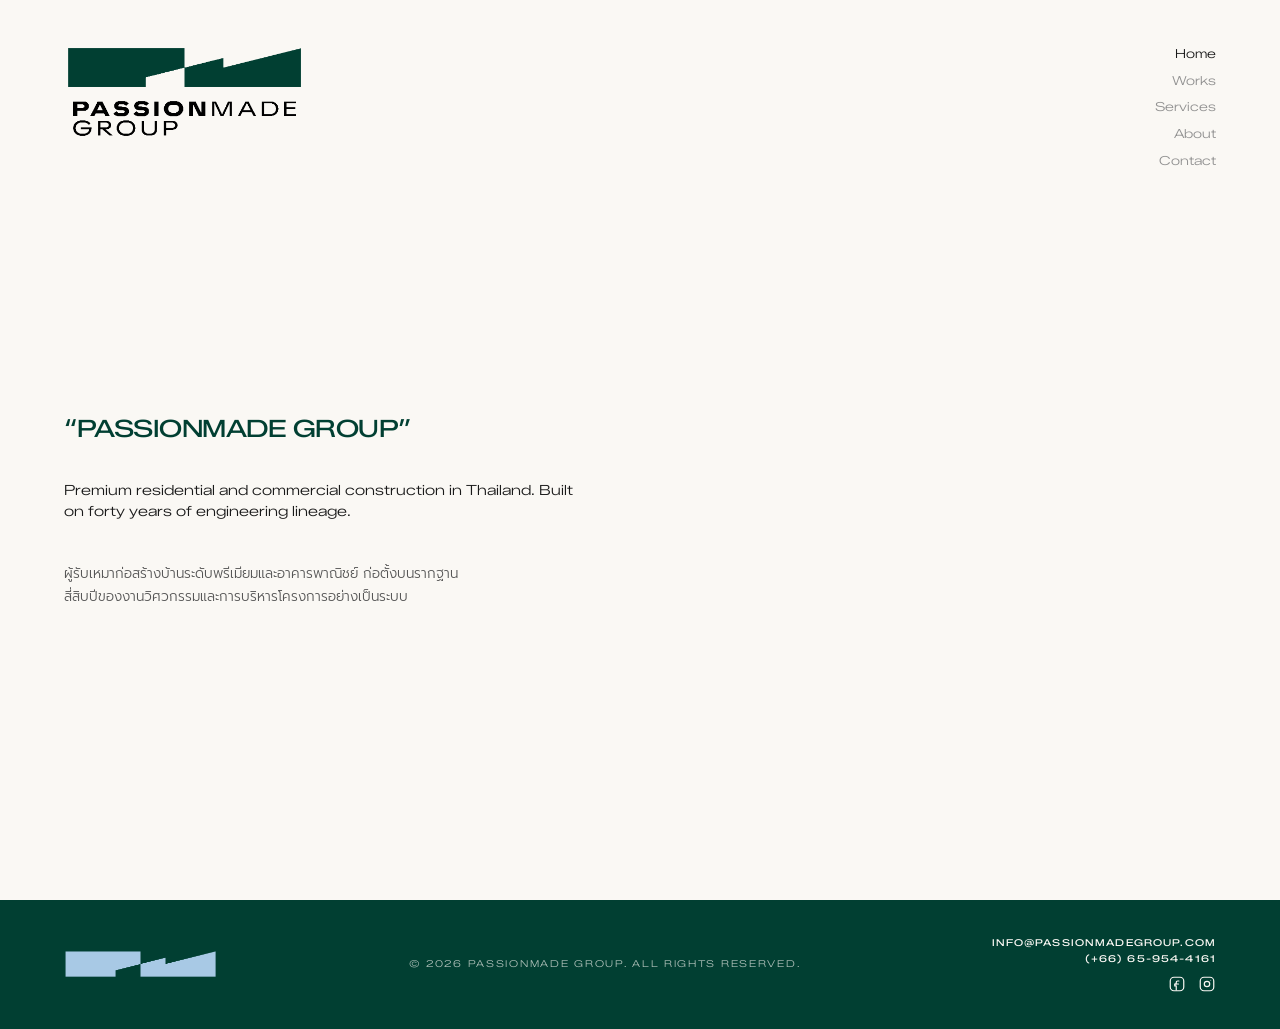
==== commit f2b0bc6e: "Add files via upload" ====
--- a/index.html
+++ b/index.html
@@ -3,12 +3,69 @@
 <head>
 <meta charset="utf-8">
 <meta name="viewport" content="width=device-width, initial-scale=1">
-<title>PASSIONMADE GROUP — Premium homes and commercial spaces, engineered.</title>
+<title>PASSIONMADE GROUP — ผู้รับเหมาก่อสร้างบ้านระดับพรีเมียมและอาคารพาณิชย์</title>
+<meta name="description" content="PASSIONMADE GROUP / บริษัท แพชชั่นเมด กรุ๊ป จำกัด — ผู้รับเหมาก่อสร้างบ้านระดับพรีเมียม บ้านโมดูลาร์ และอาคารพาณิชย์ในประเทศไทย ก่อตั้งบนรากฐาน 40 ปีของงานวิศวกรรมและการบริหารโครงการอย่างเป็นระบบ">
+<meta name="keywords" content="PASSIONMADE GROUP, แพชชั่นเมด กรุ๊ป, ผู้รับเหมาก่อสร้าง, รับเหมาก่อสร้างขอนแก่น, รับสร้างบ้านพรีเมียม, รับเหมาก่อสร้างบ้าน, บ้านโมดูลาร์, modular housing Thailand, รับเหมาก่อสร้างอาคารพาณิชย์, รับเหมาก่อสร้างโรงแรม, construction company Thailand, premium home builder Thailand, บริษัท วรนิทัศน์ จำกัด, residential construction Thailand, commercial construction Thailand">
+<meta name="author" content="PASSIONMADE GROUP CO., LTD.">
+<meta name="robots" content="index, follow">
+<link rel="canonical" href="https://www.passionmadegroup.com/">
+
+<!-- Open Graph -->
+<meta property="og:type" content="website">
+<meta property="og:site_name" content="PASSIONMADE GROUP">
+<meta property="og:title" content="PASSIONMADE GROUP — ผู้รับเหมาก่อสร้างบ้านระดับพรีเมียมและอาคารพาณิชย์">
+<meta property="og:description" content="PASSIONMADE GROUP / บริษัท แพชชั่นเมด กรุ๊ป จำกัด — ผู้รับเหมาก่อสร้างบ้านระดับพรีเมียม บ้านโมดูลาร์ และอาคารพาณิชย์ในประเทศไทย ก่อตั้งบนรากฐาน 40 ปีของงานวิศวกรรมและการบริหารโครงการอย่างเป็นระบบ">
+<meta property="og:url" content="https://www.passionmadegroup.com/">
+<meta property="og:image" content="https://www.passionmadegroup.com/assets/logo-lockup-green.png">
+<meta property="og:locale" content="th_TH">
+<meta property="og:locale:alternate" content="en_US">
+
+<!-- Twitter Card -->
+<meta name="twitter:card" content="summary_large_image">
+<meta name="twitter:title" content="PASSIONMADE GROUP — ผู้รับเหมาก่อสร้างบ้านระดับพรีเมียมและอาคารพาณิชย์">
+<meta name="twitter:description" content="PASSIONMADE GROUP / บริษัท แพชชั่นเมด กรุ๊ป จำกัด — ผู้รับเหมาก่อสร้างบ้านระดับพรีเมียม บ้านโมดูลาร์ และอาคารพาณิชย์ในประเทศไทย ก่อตั้งบนรากฐาน 40 ปีของงานวิศวกรรมและการบริหารโครงการอย่างเป็นระบบ">
+<meta name="twitter:image" content="https://www.passionmadegroup.com/assets/logo-lockup-green.png">
 <link rel="icon" type="image/png" href="assets/logo-mark.png">
 <link rel="preconnect" href="https://fonts.googleapis.com">
 <link rel="preconnect" href="https://fonts.gstatic.com" crossorigin>
 <link href="https://fonts.googleapis.com/css2?family=Zalando+Sans+Expanded:wght@300;500;900&display=swap" rel="stylesheet">
 <link rel="stylesheet" href="site.css">
+<script type="application/ld+json">
+{
+  "@context": "https://schema.org",
+  "@type": "GeneralContractor",
+  "name": "PASSIONMADE GROUP",
+  "alternateName": [
+    "บริษัท แพชชั่นเมด กรุ๊ป จำกัด",
+    "PASSIONMADE GROUP CO., LTD."
+  ],
+  "url": "https://www.passionmadegroup.com",
+  "logo": "https://www.passionmadegroup.com/assets/logo-mark.png",
+  "image": "https://www.passionmadegroup.com/assets/logo-lockup-green.png",
+  "description": "ผู้รับเหมาก่อสร้างบ้านระดับพรีเมียม บ้านโมดูลาร์ และอาคารพาณิชย์ในประเทศไทย ก่อตั้งบนรากฐาน 40 ปีของงานวิศวกรรม",
+  "email": "info@passionmadegroup.com",
+  "telephone": "+66659544161",
+  "foundingDate": "2024",
+  "areaServed": {
+    "@type": "Country",
+    "name": "Thailand"
+  },
+  "address": {
+    "@type": "PostalAddress",
+    "streetAddress": "222/222 หมู่ที่ 6 ต.ในเมือง",
+    "addressLocality": "อ.เมืองขอนแก่น",
+    "addressRegion": "ขอนแก่น",
+    "postalCode": "40000",
+    "addressCountry": "TH"
+  },
+  "knowsAbout": [
+    "Modular Housing Construction",
+    "Residential Building Construction",
+    "Hospitality Building Construction",
+    "Office and Mixed-use Construction"
+  ]
+}
+</script>
 </head>
 <body>
 
@@ -49,6 +106,10 @@
     <div class="foot__col" style="align-items: flex-end; text-align: right;">
       <a href="mailto:info@passionmadegroup.com">info@passionmadegroup.com</a>
       <a href="tel:+66659544161">(+66) 65-954-4161</a>
+      <div class="foot__social">
+        <a href="https://www.facebook.com/passionmadegroup" target="_blank" rel="noopener" aria-label="Facebook"><svg width="18" height="18" viewBox="0 0 24 24" fill="none" stroke="currentColor" stroke-width="1.6" stroke-linecap="round" stroke-linejoin="round" aria-hidden="true"><rect x="3" y="3" width="18" height="18" rx="5" ry="5"/><path d="M14.5 8h-1.7A1.8 1.8 0 0 0 11 9.8V12H9v2.5h2V20"/><line x1="9.5" y1="12" x2="14" y2="12"/></svg></a>
+        <a href="https://www.instagram.com/passionmadegroup" target="_blank" rel="noopener" aria-label="Instagram"><svg width="18" height="18" viewBox="0 0 24 24" fill="none" stroke="currentColor" stroke-width="1.6" stroke-linecap="round" stroke-linejoin="round" aria-hidden="true"><rect x="3" y="3" width="18" height="18" rx="5" ry="5"/><circle cx="12" cy="12" r="3.6"/><circle cx="17" cy="7" r="0.6" fill="currentColor" stroke="none"/></svg></a>
+      </div>
     </div>
   </div>
 </footer>
--- a/site.css
+++ b/site.css
@@ -131,6 +131,40 @@
   color: var(--ink);
   -webkit-tap-highlight-color: transparent;
 }
+
+/* ---------------------------------------------------------
+   Inner pages (everything except Home) get a horizontal
+   top nav on desktop, with the hamburger toggle hidden.
+   Mobile still uses the hamburger via the @media rule below.
+   --------------------------------------------------------- */
+@media (min-width: 721px) {
+  body.has-hamburger .nav__toggle { display: none; }
+  body.has-hamburger .top-bar { align-items: center; }
+  body.has-hamburger .top-nav {
+    position: static;
+    flex-direction: row;
+    align-items: center;
+    gap: clamp(20px, 3vw, 40px);
+    padding: 0;
+    background: transparent;
+    transform: none;
+    pointer-events: auto;
+  }
+  body.has-hamburger .top-nav a {
+    font-family: var(--f-widescreen);
+    font-size: 13px;
+    font-weight: 500;
+    letter-spacing: 0.14em;
+    text-transform: uppercase;
+    color: var(--ink-3);
+    transition: color 200ms var(--ease);
+    padding: 4px 0;
+  }
+  body.has-hamburger .top-nav a.is-active,
+  body.has-hamburger .top-nav a:hover { color: var(--ink); }
+}
+/* Mobile (≤720): the @media rule far below turns the inline nav into
+   the slide-down overlay panel for every page, including Home. */
 .nav__toggle__icon {
   position: relative;
   display: block;
@@ -195,8 +229,10 @@
   max-width: 1600px;
   margin: 0 auto;
   width: 100%;
-  /* Increased top padding to clear the now-opaque fixed top-bar */
-  padding: clamp(120px, 16vh, 180px) var(--gutter) clamp(64px, 8vh, 96px);
+  /* Top padding must clear the fixed top-bar at all viewport sizes.
+     Top-bar height ≈ logo height (48px) + 2× padding (max 44px) ≈ 140px.
+     Add ~30px of breathing room above the first content. */
+  padding: clamp(160px, 22vh, 220px) var(--gutter) clamp(64px, 8vh, 96px);
 }
 .section__head {
   margin-bottom: clamp(40px, 6vw, 72px);
@@ -213,10 +249,15 @@
 .sub__label {
   font-family: var(--f-widescreen);
   font-size: 14px;
-  font-weight: 300;
+  font-weight: 500;
   letter-spacing: 0.18em;
   text-transform: uppercase;
   color: var(--ink);
+  display: inline-block;
+  align-self: flex-start;
+  line-height: 1;
+  padding-bottom: 6px;
+  border-bottom: 1px solid var(--ink);
 }
 
 .eyebrow {
@@ -301,14 +342,17 @@
   justify-content: space-between;
   gap: 24px;
   margin: clamp(80px, 12vw, 160px) 0 clamp(28px, 3vw, 44px);
-}
-/* First group sits right under the page header — reset top margin,
-   add the same hairline rule the other pages have above their grids */
+  border-top: 1px solid var(--ink);
+  padding-top: clamp(28px, 3vw, 44px);
+}
+/* First group label sits at the top of the section — no top hairline,
+   no extra padding, no extra margin. */
 .cases__group-label:first-child,
-.section__head + .cases__group-label {
+.section__head + .cases__group-label,
+main.page > section.section > .cases__group-label:first-child {
   margin-top: 0;
-  border-top: 1px solid var(--ink);
-  padding-top: clamp(48px, 6vw, 80px);
+  border-top: 0;
+  padding-top: 0;
 }
 .cases__group-label .label {
   font-family: var(--f-widescreen);
@@ -409,8 +453,6 @@
   grid-template-columns: minmax(220px, 1fr) 3fr;
   gap: clamp(24px, 4vw, 64px);
   align-items: start;
-  border-top: 1px solid var(--ink);
-  padding-top: clamp(48px, 6vw, 80px);
 }
 .services-grid__head {
   position: sticky;
@@ -468,8 +510,6 @@
   grid-template-columns: minmax(220px, 1fr) 3fr;
   gap: clamp(24px, 4vw, 64px);
   align-items: start;
-  border-top: 1px solid var(--ink);
-  padding-top: clamp(48px, 6vw, 80px);
 }
 .about-grid__label {
   position: sticky;
@@ -516,8 +556,6 @@
   grid-template-columns: minmax(220px, 1fr) 3fr;
   gap: clamp(24px, 4vw, 64px);
   align-items: start;
-  border-top: 1px solid var(--ink);
-  padding-top: clamp(48px, 6vw, 80px);
 }
 .contact-grid__label {
   position: sticky;
@@ -670,6 +708,36 @@
   letter-spacing: 0;
   font-size: 10.5px;
 }
+/* Social icons row in the footer */
+.foot__social {
+  display: flex;
+  align-items: center;
+  gap: 12px;
+  margin-top: 6px;
+}
+.foot__social a {
+  display: inline-flex;
+  align-items: center;
+  color: var(--paper);
+  transition: opacity 200ms var(--ease);
+}
+.foot__social a:hover { opacity: 0.7; }
+.foot__social svg { display: block; }
+/* Social icons row on the Contact page */
+.social-row {
+  display: flex;
+  align-items: center;
+  gap: 14px;
+  margin-top: 4px;
+}
+.social-row a {
+  display: inline-flex;
+  align-items: center;
+  color: var(--ink);
+  transition: color 200ms var(--ease);
+}
+.social-row a:hover { color: var(--green); }
+.social-row svg { display: block; }
 .foot__copy {
   font-family: var(--f-widescreen);
   font-size: 9.5px;
@@ -700,6 +768,9 @@
    Responsive
    ========================================================= */
 @media (max-width: 720px) {
+  /* Smaller top-bar on mobile → smaller section padding-top so content
+     doesn't float far below the bar. */
+  .section { padding-top: 96px; }
   /* Hamburger replaces the inline nav on mobile */
   .top-bar {
     padding: 14px var(--gutter);
@@ -739,6 +810,29 @@
   .intro { padding-top: clamp(96px, 18vh, 160px); }
   /* Body scroll lock while the menu is open */
   body.has-nav-open { overflow: hidden; }
+  /* Footer on mobile: grid so the copyright sits NEXT TO the logo on row 1,
+     and the email/phone block falls to row 2 underneath both. */
+  .foot__inner {
+    display: grid;
+    grid-template-columns: auto 1fr;
+    align-items: center;
+    gap: 12px 14px;
+  }
+  .foot__brand   { grid-row: 1; grid-column: 1; }
+  .foot__copy    {
+    grid-row: 1; grid-column: 2;
+    text-align: left;
+    white-space: normal;
+    font-size: 7.5px;
+    letter-spacing: 0.1em;
+    line-height: 1.4;
+    opacity: 0.6;
+  }
+  .foot__col     {
+    grid-row: 2; grid-column: 1 / -1;
+    font-size: 9px;
+    align-items: flex-start !important;
+  }
 }
 @media (max-width: 900px) {
   .case { grid-template-columns: 1fr 1fr; }
